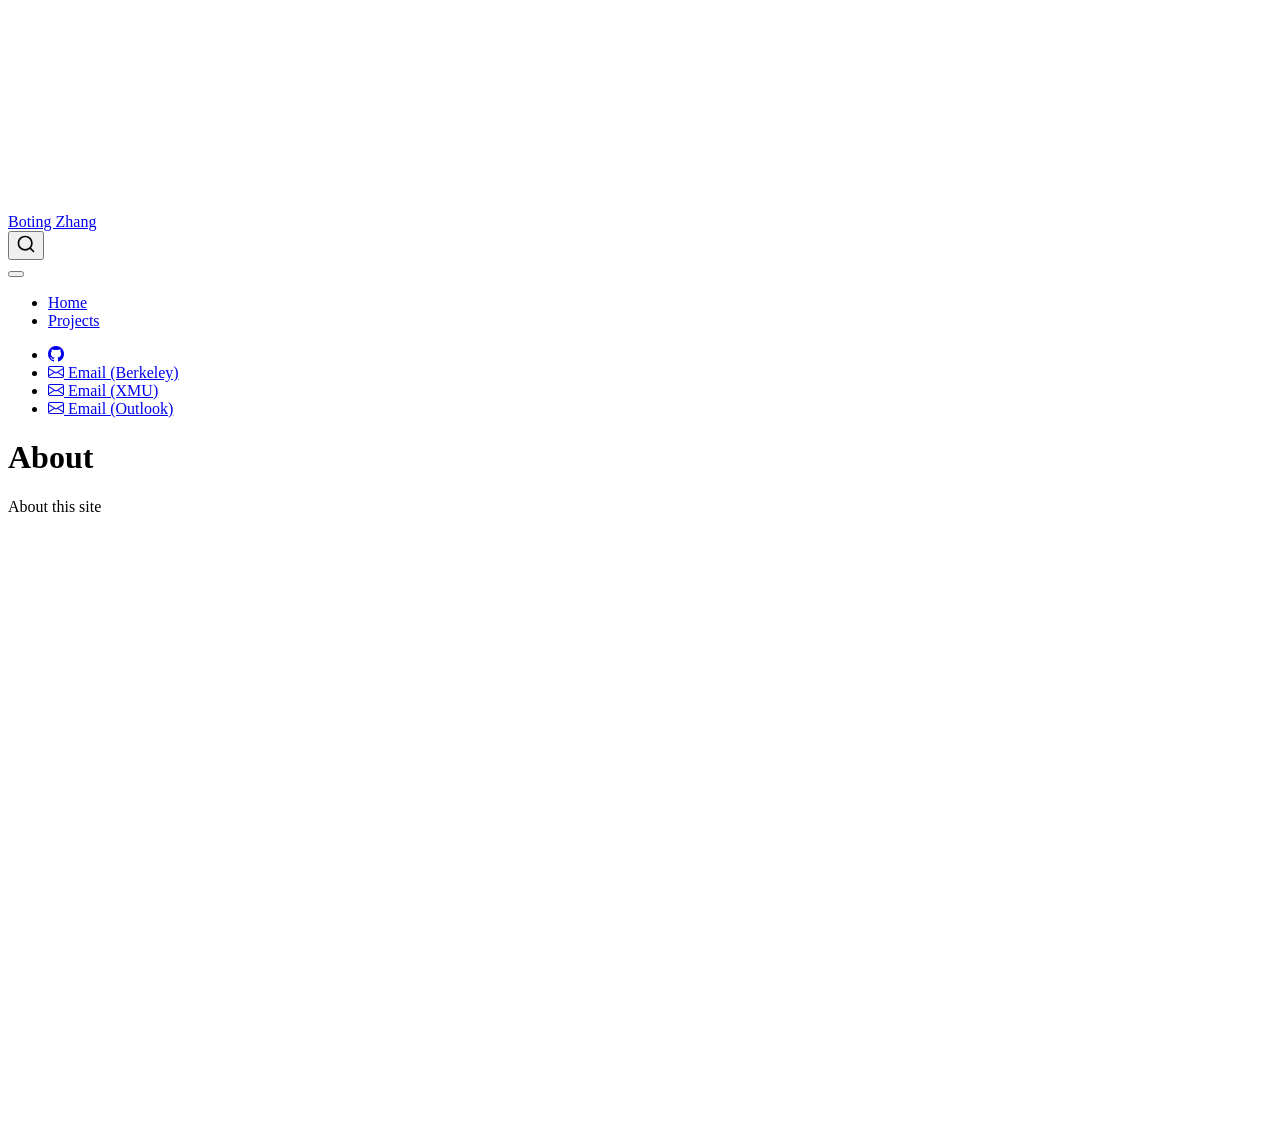
==== docs/about.html @ ac0d1922 "updates" ====
<!DOCTYPE html>
<html xmlns="http://www.w3.org/1999/xhtml" lang="en" xml:lang="en"><head>

<meta charset="utf-8">
<meta name="generator" content="quarto-1.9.38">

<meta name="viewport" content="width=device-width, initial-scale=1.0, user-scalable=yes">


<title>About – Boting Zhang</title>
<style>
/* Default styles provided by pandoc.
** See https://pandoc.org/MANUAL.html#variables-for-html for config info.
*/
code{white-space: pre-wrap;}
span.smallcaps{font-variant: small-caps;}
div.columns{display: flex; gap: min(4vw, 1.5em);}
div.column{flex: auto; overflow-x: auto;}
div.hanging-indent{margin-left: 1.5em; text-indent: -1.5em;}
ul.task-list{list-style: none;}
ul.task-list li input[type="checkbox"] {
  width: 0.8em;
  margin: 0 0.8em 0.2em -1em; /* quarto-specific, see https://github.com/quarto-dev/quarto-cli/issues/4556 */ 
  vertical-align: middle;
}
</style>


<script src="site_libs/quarto-nav/quarto-nav.js"></script>
<script src="site_libs/quarto-nav/headroom.min.js"></script>
<script src="site_libs/clipboard/clipboard.min.js"></script>
<script src="site_libs/quarto-search/autocomplete.umd.js"></script>
<script src="site_libs/quarto-search/fuse.min.js"></script>
<script src="site_libs/quarto-search/quarto-search.js"></script>
<meta name="quarto:offset" content="./">
<script src="site_libs/quarto-html/quarto.js" type="module"></script>
<script src="site_libs/quarto-html/tabsets/tabsets.js" type="module"></script>
<script src="site_libs/quarto-html/popper.min.js"></script>
<script src="site_libs/quarto-html/tippy.umd.min.js"></script>
<script src="site_libs/quarto-html/anchor.min.js"></script>
<link href="site_libs/quarto-html/tippy.css" rel="stylesheet">
<link href="site_libs/quarto-html/quarto-syntax-highlighting-15634bcf2e68342d4ad2dfa704d543f6.css" rel="stylesheet" id="quarto-text-highlighting-styles">
<script src="site_libs/bootstrap/bootstrap.min.js"></script>
<link href="site_libs/bootstrap/bootstrap-icons.css" rel="stylesheet">
<link href="site_libs/bootstrap/bootstrap-158031087360bce0ff56dc785ce39e06.min.css" rel="stylesheet" append-hash="true" id="quarto-bootstrap" data-mode="light">
<script id="quarto-search-options" type="application/json">{
  "location": "navbar",
  "copy-button": false,
  "collapse-after": 3,
  "panel-placement": "end",
  "type": "overlay",
  "limit": 50,
  "keyboard-shortcut": [
    "f",
    "/",
    "s"
  ],
  "show-item-context": false,
  "language": {
    "search-no-results-text": "No results",
    "search-matching-documents-text": "matching documents",
    "search-copy-link-title": "Copy link to search",
    "search-hide-matches-text": "Hide additional matches",
    "search-more-match-text": "more match in this document",
    "search-more-matches-text": "more matches in this document",
    "search-clear-button-title": "Clear",
    "search-text-placeholder": "",
    "search-detached-cancel-button-title": "Cancel",
    "search-submit-button-title": "Submit",
    "search-label": "Search"
  }
}</script>


<link rel="stylesheet" href="styles.css">
</head>

<body class="nav-fixed quarto-light">

<div id="quarto-search-results"></div>
  <header id="quarto-header" class="headroom fixed-top">
    <nav class="navbar navbar-expand-lg " data-bs-theme="dark">
      <div class="navbar-container container-fluid">
      <div class="navbar-brand-container mx-auto">
    <a class="navbar-brand" href="./index.html">
    <span class="navbar-title">Boting Zhang</span>
    </a>
  </div>
            <div id="quarto-search" class="" title="Search"></div>
          <button class="navbar-toggler" type="button" data-bs-toggle="collapse" data-bs-target="#navbarCollapse" aria-controls="navbarCollapse" role="menu" aria-expanded="false" aria-label="Toggle navigation" onclick="if (window.quartoToggleHeadroom) { window.quartoToggleHeadroom(); }">
  <span class="navbar-toggler-icon"></span>
</button>
          <div class="collapse navbar-collapse" id="navbarCollapse">
            <ul class="navbar-nav navbar-nav-scroll me-auto">
  <li class="nav-item">
    <a class="nav-link" href="./index.html"> 
<span class="menu-text">Home</span></a>
  </li>  
  <li class="nav-item">
    <a class="nav-link" href="./projects.qmd"> 
<span class="menu-text">Projects</span></a>
  </li>  
</ul>
            <ul class="navbar-nav navbar-nav-scroll ms-auto">
  <li class="nav-item compact">
    <a class="nav-link" href="https://github.com/chamberlainzhang0821"> <i class="bi bi-github" role="img">
</i> 
<span class="menu-text"></span></a>
  </li>  
  <li class="nav-item">
    <a class="nav-link" href="mailto:chambertin0821@berkeley.edu"> <i class="bi bi-envelope" role="img">
</i> 
<span class="menu-text">Email (Berkeley)</span></a>
  </li>  
  <li class="nav-item">
    <a class="nav-link" href="mailto:eng2409017@xmu.edu.my"> <i class="bi bi-envelope" role="img">
</i> 
<span class="menu-text">Email (XMU)</span></a>
  </li>  
  <li class="nav-item">
    <a class="nav-link" href="mailto:zhangboting0821@outlook.com"> <i class="bi bi-envelope" role="img">
</i> 
<span class="menu-text">Email (Outlook)</span></a>
  </li>  
</ul>
          </div> <!-- /navcollapse -->
            <div class="quarto-navbar-tools">
</div>
      </div> <!-- /container-fluid -->
    </nav>
</header>
<!-- content -->
<div id="quarto-content" class="quarto-container page-columns page-rows-contents page-layout-article page-navbar">
<!-- sidebar -->
<!-- margin-sidebar -->
    <div id="quarto-margin-sidebar" class="sidebar margin-sidebar zindex-bottom">
        
    </div>
<!-- main -->
<main class="content" id="quarto-document-content">

<header id="title-block-header" class="quarto-title-block default">
<div class="quarto-title">
<h1 class="title">About</h1>
</div>



<div class="quarto-title-meta">

    
  
    
  </div>
  


</header>


<p>About this site</p>



</main> <!-- /main -->
<script id="quarto-html-after-body" type="application/javascript">
  window.document.addEventListener("DOMContentLoaded", function (event) {
    const icon = "";
    const anchorJS = new window.AnchorJS();
    anchorJS.options = {
      placement: 'right',
      icon: icon
    };
    anchorJS.add('.anchored');
    const isCodeAnnotation = (el) => {
      for (const clz of el.classList) {
        if (clz.startsWith('code-annotation-')) {                     
          return true;
        }
      }
      return false;
    }
    const onCopySuccess = function(e) {
      // button target
      const button = e.trigger;
      // don't keep focus
      button.blur();
      // flash "checked"
      button.classList.add('code-copy-button-checked');
      var currentTitle = button.getAttribute("title");
      button.setAttribute("title", "Copied!");
      let tooltip;
      if (window.bootstrap) {
        button.setAttribute("data-bs-toggle", "tooltip");
        button.setAttribute("data-bs-placement", "left");
        button.setAttribute("data-bs-title", "Copied!");
        tooltip = new bootstrap.Tooltip(button, 
          { trigger: "manual", 
            customClass: "code-copy-button-tooltip",
            offset: [0, -8]});
        tooltip.show();    
      }
      setTimeout(function() {
        if (tooltip) {
          tooltip.hide();
          button.removeAttribute("data-bs-title");
          button.removeAttribute("data-bs-toggle");
          button.removeAttribute("data-bs-placement");
        }
        button.setAttribute("title", currentTitle);
        button.classList.remove('code-copy-button-checked');
      }, 1000);
      // clear code selection
      e.clearSelection();
    }
    const getTextToCopy = function(trigger) {
      const outerScaffold = trigger.parentElement.cloneNode(true);
      const codeEl = outerScaffold.querySelector('code');
      for (const childEl of codeEl.children) {
        if (isCodeAnnotation(childEl)) {
          childEl.remove();
        }
      }
      return codeEl.innerText;
    }
    const clipboard = new window.ClipboardJS('.code-copy-button:not([data-in-quarto-modal])', {
      text: getTextToCopy
    });
    clipboard.on('success', onCopySuccess);
    if (window.document.getElementById('quarto-embedded-source-code-modal')) {
      const clipboardModal = new window.ClipboardJS('.code-copy-button[data-in-quarto-modal]', {
        text: getTextToCopy,
        container: window.document.getElementById('quarto-embedded-source-code-modal')
      });
      clipboardModal.on('success', onCopySuccess);
    }
      var localhostRegex = new RegExp(/^(?:http|https):\/\/localhost\:?[0-9]*\//);
      var mailtoRegex = new RegExp(/^mailto:/);
        var filterRegex = new RegExp('/' + window.location.host + '/');
      var isInternal = (href) => {
          return filterRegex.test(href) || localhostRegex.test(href) || mailtoRegex.test(href);
      }
      // Inspect non-navigation links and adorn them if external
     var links = window.document.querySelectorAll('a[href]:not(.nav-link):not(.navbar-brand):not(.toc-action):not(.sidebar-link):not(.sidebar-item-toggle):not(.pagination-link):not(.no-external):not([aria-hidden]):not(.dropdown-item):not(.quarto-navigation-tool):not(.about-link)');
      for (var i=0; i<links.length; i++) {
        const link = links[i];
        if (!isInternal(link.href)) {
          // undo the damage that might have been done by quarto-nav.js in the case of
          // links that we want to consider external
          if (link.dataset.originalHref !== undefined) {
            link.href = link.dataset.originalHref;
          }
        }
      }
    function tippyHover(el, contentFn, onTriggerFn, onUntriggerFn) {
      const config = {
        allowHTML: true,
        maxWidth: 500,
        delay: 100,
        arrow: false,
        appendTo: function(el) {
            return el.parentElement;
        },
        interactive: true,
        interactiveBorder: 10,
        theme: 'quarto',
        placement: 'bottom-start',
      };
      if (contentFn) {
        config.content = contentFn;
      }
      if (onTriggerFn) {
        config.onTrigger = onTriggerFn;
      }
      if (onUntriggerFn) {
        config.onUntrigger = onUntriggerFn;
      }
      window.tippy(el, config); 
    }
    const noterefs = window.document.querySelectorAll('a[role="doc-noteref"]');
    for (var i=0; i<noterefs.length; i++) {
      const ref = noterefs[i];
      tippyHover(ref, function() {
        // use id or data attribute instead here
        let href = ref.getAttribute('data-footnote-href') || ref.getAttribute('href');
        try { href = new URL(href).hash; } catch {}
        const id = href.replace(/^#\/?/, "");
        const note = window.document.getElementById(id);
        if (note) {
          return note.innerHTML;
        } else {
          return "";
        }
      });
    }
    const xrefs = window.document.querySelectorAll('a.quarto-xref');
    const processXRef = (id, note) => {
      // Strip column container classes
      const stripColumnClz = (el) => {
        el.classList.remove("page-full", "page-columns");
        if (el.children) {
          for (const child of el.children) {
            stripColumnClz(child);
          }
        }
      }
      stripColumnClz(note)
      if (id === null || id.startsWith('sec-')) {
        // Special case sections, only their first couple elements
        const container = document.createElement("div");
        if (note.children && note.children.length > 2) {
          container.appendChild(note.children[0].cloneNode(true));
          for (let i = 1; i < note.children.length; i++) {
            const child = note.children[i];
            if (child.tagName === "P" && child.innerText === "") {
              continue;
            } else {
              container.appendChild(child.cloneNode(true));
              break;
            }
          }
          if (window.Quarto?.typesetMath) {
            window.Quarto.typesetMath(container);
          }
          return container.innerHTML
        } else {
          if (window.Quarto?.typesetMath) {
            window.Quarto.typesetMath(note);
          }
          return note.innerHTML;
        }
      } else {
        // Remove any anchor links if they are present
        const anchorLink = note.querySelector('a.anchorjs-link');
        if (anchorLink) {
          anchorLink.remove();
        }
        if (window.Quarto?.typesetMath) {
          window.Quarto.typesetMath(note);
        }
        if (note.classList.contains("callout")) {
          return note.outerHTML;
        } else {
          return note.innerHTML;
        }
      }
    }
    for (var i=0; i<xrefs.length; i++) {
      const xref = xrefs[i];
      tippyHover(xref, undefined, function(instance) {
        instance.disable();
        let url = xref.getAttribute('href');
        let hash = undefined; 
        if (url.startsWith('#')) {
          hash = url;
        } else {
          try { hash = new URL(url).hash; } catch {}
        }
        if (hash) {
          const id = hash.replace(/^#\/?/, "");
          const note = window.document.getElementById(id);
          if (note !== null) {
            try {
              const html = processXRef(id, note.cloneNode(true));
              instance.setContent(html);
            } finally {
              instance.enable();
              instance.show();
            }
          } else {
            // See if we can fetch this
            fetch(url.split('#')[0])
            .then(res => res.text())
            .then(html => {
              const parser = new DOMParser();
              const htmlDoc = parser.parseFromString(html, "text/html");
              const note = htmlDoc.getElementById(id);
              if (note !== null) {
                const html = processXRef(id, note);
                instance.setContent(html);
              } 
            }).finally(() => {
              instance.enable();
              instance.show();
            });
          }
        } else {
          // See if we can fetch a full url (with no hash to target)
          // This is a special case and we should probably do some content thinning / targeting
          fetch(url)
          .then(res => res.text())
          .then(html => {
            const parser = new DOMParser();
            const htmlDoc = parser.parseFromString(html, "text/html");
            const note = htmlDoc.querySelector('main.content');
            if (note !== null) {
              // This should only happen for chapter cross references
              // (since there is no id in the URL)
              // remove the first header
              if (note.children.length > 0 && note.children[0].tagName === "HEADER") {
                note.children[0].remove();
              }
              const html = processXRef(null, note);
              instance.setContent(html);
            } 
          }).finally(() => {
            instance.enable();
            instance.show();
          });
        }
      }, function(instance) {
      });
    }
        let selectedAnnoteEl;
        const selectorForAnnotation = ( cell, annotation) => {
          let cellAttr = 'data-code-cell="' + cell + '"';
          let lineAttr = 'data-code-annotation="' +  annotation + '"';
          const selector = 'span[' + cellAttr + '][' + lineAttr + ']';
          return selector;
        }
        const selectCodeLines = (annoteEl) => {
          const doc = window.document;
          const targetCell = annoteEl.getAttribute("data-target-cell");
          const targetAnnotation = annoteEl.getAttribute("data-target-annotation");
          const annoteSpan = window.document.querySelector(selectorForAnnotation(targetCell, targetAnnotation));
          const lines = annoteSpan.getAttribute("data-code-lines").split(",");
          const lineIds = lines.map((line) => {
            return targetCell + "-" + line;
          })
          let top = null;
          let height = null;
          let parent = null;
          if (lineIds.length > 0) {
              //compute the position of the single el (top and bottom and make a div)
              const el = window.document.getElementById(lineIds[0]);
              top = el.offsetTop;
              height = el.offsetHeight;
              parent = el.parentElement.parentElement;
            if (lineIds.length > 1) {
              const lastEl = window.document.getElementById(lineIds[lineIds.length - 1]);
              const bottom = lastEl.offsetTop + lastEl.offsetHeight;
              height = bottom - top;
            }
            if (top !== null && height !== null && parent !== null) {
              // cook up a div (if necessary) and position it 
              let div = window.document.getElementById("code-annotation-line-highlight");
              if (div === null) {
                div = window.document.createElement("div");
                div.setAttribute("id", "code-annotation-line-highlight");
                div.style.position = 'absolute';
                parent.appendChild(div);
              }
              div.style.top = top - 2 + "px";
              div.style.height = height + 4 + "px";
              div.style.left = 0;
              let gutterDiv = window.document.getElementById("code-annotation-line-highlight-gutter");
              if (gutterDiv === null) {
                gutterDiv = window.document.createElement("div");
                gutterDiv.setAttribute("id", "code-annotation-line-highlight-gutter");
                gutterDiv.style.position = 'absolute';
                const codeCell = window.document.getElementById(targetCell);
                const gutter = codeCell.querySelector('.code-annotation-gutter');
                gutter.appendChild(gutterDiv);
              }
              gutterDiv.style.top = top - 2 + "px";
              gutterDiv.style.height = height + 4 + "px";
            }
            selectedAnnoteEl = annoteEl;
          }
        };
        const unselectCodeLines = () => {
          const elementsIds = ["code-annotation-line-highlight", "code-annotation-line-highlight-gutter"];
          elementsIds.forEach((elId) => {
            const div = window.document.getElementById(elId);
            if (div) {
              div.remove();
            }
          });
          selectedAnnoteEl = undefined;
        };
          // Handle positioning of the toggle
      window.addEventListener(
        "resize",
        throttle(() => {
          elRect = undefined;
          if (selectedAnnoteEl) {
            selectCodeLines(selectedAnnoteEl);
          }
        }, 10)
      );
      function throttle(fn, ms) {
      let throttle = false;
      let timer;
        return (...args) => {
          if(!throttle) { // first call gets through
              fn.apply(this, args);
              throttle = true;
          } else { // all the others get throttled
              if(timer) clearTimeout(timer); // cancel #2
              timer = setTimeout(() => {
                fn.apply(this, args);
                timer = throttle = false;
              }, ms);
          }
        };
      }
        // Attach click handler to the DT
        const annoteDls = window.document.querySelectorAll('dt[data-target-cell]');
        for (const annoteDlNode of annoteDls) {
          annoteDlNode.addEventListener('click', (event) => {
            const clickedEl = event.target;
            if (clickedEl !== selectedAnnoteEl) {
              unselectCodeLines();
              const activeEl = window.document.querySelector('dt[data-target-cell].code-annotation-active');
              if (activeEl) {
                activeEl.classList.remove('code-annotation-active');
              }
              selectCodeLines(clickedEl);
              clickedEl.classList.add('code-annotation-active');
            } else {
              // Unselect the line
              unselectCodeLines();
              clickedEl.classList.remove('code-annotation-active');
            }
          });
        }
    const findCites = (el) => {
      const parentEl = el.parentElement;
      if (parentEl) {
        const cites = parentEl.dataset.cites;
        if (cites) {
          return {
            el,
            cites: cites.split(' ')
          };
        } else {
          return findCites(el.parentElement)
        }
      } else {
        return undefined;
      }
    };
    var bibliorefs = window.document.querySelectorAll('a[role="doc-biblioref"]');
    for (var i=0; i<bibliorefs.length; i++) {
      const ref = bibliorefs[i];
      const citeInfo = findCites(ref);
      if (citeInfo) {
        tippyHover(citeInfo.el, function() {
          var popup = window.document.createElement('div');
          citeInfo.cites.forEach(function(cite) {
            var citeDiv = window.document.createElement('div');
            citeDiv.classList.add('hanging-indent');
            citeDiv.classList.add('csl-entry');
            var biblioDiv = window.document.getElementById('ref-' + cite);
            if (biblioDiv) {
              citeDiv.innerHTML = biblioDiv.innerHTML;
            }
            popup.appendChild(citeDiv);
          });
          return popup.innerHTML;
        });
      }
    }
  });
  </script>
</div> <!-- /content -->




</body></html>
---- docs/site_libs/quarto-html/tippy.css ----
.tippy-box[data-animation=fade][data-state=hidden]{opacity:0}[data-tippy-root]{max-width:calc(100vw - 10px)}.tippy-box{position:relative;background-color:#333;color:#fff;border-radius:4px;font-size:14px;line-height:1.4;white-space:normal;outline:0;transition-property:transform,visibility,opacity}.tippy-box[data-placement^=top]>.tippy-arrow{bottom:0}.tippy-box[data-placement^=top]>.tippy-arrow:before{bottom:-7px;left:0;border-width:8px 8px 0;border-top-color:initial;transform-origin:center top}.tippy-box[data-placement^=bottom]>.tippy-arrow{top:0}.tippy-box[data-placement^=bottom]>.tippy-arrow:before{top:-7px;left:0;border-width:0 8px 8px;border-bottom-color:initial;transform-origin:center bottom}.tippy-box[data-placement^=left]>.tippy-arrow{right:0}.tippy-box[data-placement^=left]>.tippy-arrow:before{border-width:8px 0 8px 8px;border-left-color:initial;right:-7px;transform-origin:center left}.tippy-box[data-placement^=right]>.tippy-arrow{left:0}.tippy-box[data-placement^=right]>.tippy-arrow:before{left:-7px;border-width:8px 8px 8px 0;border-right-color:initial;transform-origin:center right}.tippy-box[data-inertia][data-state=visible]{transition-timing-function:cubic-bezier(.54,1.5,.38,1.11)}.tippy-arrow{width:16px;height:16px;color:#333}.tippy-arrow:before{content:"";position:absolute;border-color:transparent;border-style:solid}.tippy-content{position:relative;padding:5px 9px;z-index:1}
---- docs/site_libs/quarto-html/quarto-syntax-highlighting-15634bcf2e68342d4ad2dfa704d543f6.css ----
/* quarto syntax highlight colors */
:root {
  --quarto-hl-ot-color: #003B4F;
  --quarto-hl-at-color: #657422;
  --quarto-hl-ss-color: #20794D;
  --quarto-hl-an-color: #5E5E5E;
  --quarto-hl-fu-color: #4758AB;
  --quarto-hl-st-color: #20794D;
  --quarto-hl-cf-color: #003B4F;
  --quarto-hl-op-color: #5E5E5E;
  --quarto-hl-er-color: #AD0000;
  --quarto-hl-bn-color: #AD0000;
  --quarto-hl-al-color: #AD0000;
  --quarto-hl-va-color: #111111;
  --quarto-hl-bu-color: inherit;
  --quarto-hl-ex-color: inherit;
  --quarto-hl-pp-color: #AD0000;
  --quarto-hl-in-color: #5E5E5E;
  --quarto-hl-vs-color: #20794D;
  --quarto-hl-wa-color: #5E5E5E;
  --quarto-hl-do-color: #5E5E5E;
  --quarto-hl-im-color: #00769E;
  --quarto-hl-ch-color: #20794D;
  --quarto-hl-dt-color: #AD0000;
  --quarto-hl-fl-color: #AD0000;
  --quarto-hl-co-color: #5E5E5E;
  --quarto-hl-cv-color: #5E5E5E;
  --quarto-hl-cn-color: #8f5902;
  --quarto-hl-sc-color: #5E5E5E;
  --quarto-hl-dv-color: #AD0000;
  --quarto-hl-kw-color: #003B4F;
}

/* other quarto variables */
:root {
  --quarto-font-monospace: SFMono-Regular, Menlo, Monaco, Consolas, "Liberation Mono", "Courier New", monospace;
}

/* syntax highlight based on Pandoc's rules */
pre > code.sourceCode > span {
  color: #003B4F;
}

code.sourceCode > span {
  color: #003B4F;
}

div.sourceCode,
div.sourceCode pre.sourceCode {
  color: #003B4F;
}

/* Normal */
code span {
  color: #003B4F;
}

/* Alert */
code span.al {
  color: #AD0000;
  font-style: inherit;
}

/* Annotation */
code span.an {
  color: #5E5E5E;
  font-style: inherit;
}

/* Attribute */
code span.at {
  color: #657422;
  font-style: inherit;
}

/* BaseN */
code span.bn {
  color: #AD0000;
  font-style: inherit;
}

/* BuiltIn */
code span.bu {
  font-style: inherit;
}

/* ControlFlow */
code span.cf {
  color: #003B4F;
  font-weight: bold;
  font-style: inherit;
}

/* Char */
code span.ch {
  color: #20794D;
  font-style: inherit;
}

/* Constant */
code span.cn {
  color: #8f5902;
  font-style: inherit;
}

/* Comment */
code span.co {
  color: #5E5E5E;
  font-style: inherit;
}

/* CommentVar */
code span.cv {
  color: #5E5E5E;
  font-style: italic;
}

/* Documentation */
code span.do {
  color: #5E5E5E;
  font-style: italic;
}

/* DataType */
code span.dt {
  color: #AD0000;
  font-style: inherit;
}

/* DecVal */
code span.dv {
  color: #AD0000;
  font-style: inherit;
}

/* Error */
code span.er {
  color: #AD0000;
  font-style: inherit;
}

/* Extension */
code span.ex {
  font-style: inherit;
}

/* Float */
code span.fl {
  color: #AD0000;
  font-style: inherit;
}

/* Function */
code span.fu {
  color: #4758AB;
  font-style: inherit;
}

/* Import */
code span.im {
  color: #00769E;
  font-style: inherit;
}

/* Information */
code span.in {
  color: #5E5E5E;
  font-style: inherit;
}

/* Keyword */
code span.kw {
  color: #003B4F;
  font-weight: bold;
  font-style: inherit;
}

/* Operator */
code span.op {
  color: #5E5E5E;
  font-style: inherit;
}

/* Other */
code span.ot {
  color: #003B4F;
  font-style: inherit;
}

/* Preprocessor */
code span.pp {
  color: #AD0000;
  font-style: inherit;
}

/* SpecialChar */
code span.sc {
  color: #5E5E5E;
  font-style: inherit;
}

/* SpecialString */
code span.ss {
  color: #20794D;
  font-style: inherit;
}

/* String */
code span.st {
  color: #20794D;
  font-style: inherit;
}

/* Variable */
code span.va {
  color: #111111;
  font-style: inherit;
}

/* VerbatimString */
code span.vs {
  color: #20794D;
  font-style: inherit;
}

/* Warning */
code span.wa {
  color: #5E5E5E;
  font-style: italic;
}

.prevent-inlining {
  content: "</";
}

/*# sourceMappingURL=f23921c56f73e400b49028c9186a1aa0.css.map */
---- docs/styles.css ----
/* css styles */
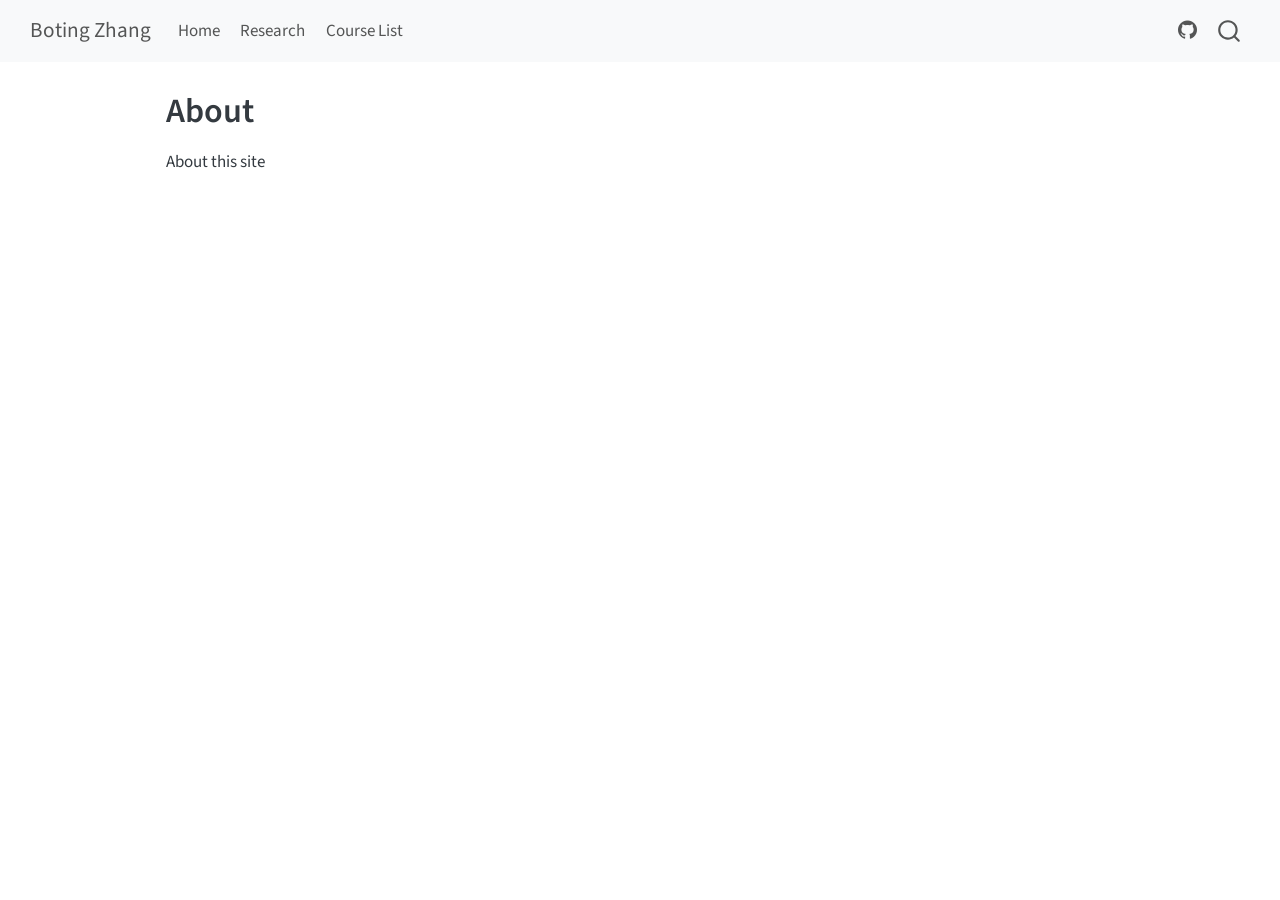
==== commit fe8dfa4c: "updates" ====
--- a/docs/about.html
+++ b/docs/about.html
@@ -42,7 +42,7 @@
 <link href="site_libs/quarto-html/quarto-syntax-highlighting-15634bcf2e68342d4ad2dfa704d543f6.css" rel="stylesheet" id="quarto-text-highlighting-styles">
 <script src="site_libs/bootstrap/bootstrap.min.js"></script>
 <link href="site_libs/bootstrap/bootstrap-icons.css" rel="stylesheet">
-<link href="site_libs/bootstrap/bootstrap-158031087360bce0ff56dc785ce39e06.min.css" rel="stylesheet" append-hash="true" id="quarto-bootstrap" data-mode="light">
+<link href="site_libs/bootstrap/bootstrap-a72c27f7c19f4da14a4714bc7bbcf0ac.min.css" rel="stylesheet" append-hash="true" id="quarto-bootstrap" data-mode="light">
 <script id="quarto-search-options" type="application/json">{
   "location": "navbar",
   "copy-button": false,
@@ -75,7 +75,7 @@
 <link rel="stylesheet" href="styles.css">
 </head>
 
-<body class="nav-fixed quarto-light">
+<body class="nav-fixed fullcontent quarto-light">
 
 <div id="quarto-search-results"></div>
   <header id="quarto-header" class="headroom fixed-top">
@@ -97,8 +97,12 @@
 <span class="menu-text">Home</span></a>
   </li>  
   <li class="nav-item">
-    <a class="nav-link" href="./projects.qmd"> 
-<span class="menu-text">Projects</span></a>
+    <a class="nav-link" href="./projects.html"> 
+<span class="menu-text">Research</span></a>
+  </li>  
+  <li class="nav-item">
+    <a class="nav-link" href="./list.html"> 
+<span class="menu-text">Course List</span></a>
   </li>  
 </ul>
             <ul class="navbar-nav navbar-nav-scroll ms-auto">
@@ -106,21 +110,6 @@
     <a class="nav-link" href="https://github.com/chamberlainzhang0821"> <i class="bi bi-github" role="img">
 </i> 
 <span class="menu-text"></span></a>
-  </li>  
-  <li class="nav-item">
-    <a class="nav-link" href="mailto:chambertin0821@berkeley.edu"> <i class="bi bi-envelope" role="img">
-</i> 
-<span class="menu-text">Email (Berkeley)</span></a>
-  </li>  
-  <li class="nav-item">
-    <a class="nav-link" href="mailto:eng2409017@xmu.edu.my"> <i class="bi bi-envelope" role="img">
-</i> 
-<span class="menu-text">Email (XMU)</span></a>
-  </li>  
-  <li class="nav-item">
-    <a class="nav-link" href="mailto:zhangboting0821@outlook.com"> <i class="bi bi-envelope" role="img">
-</i> 
-<span class="menu-text">Email (Outlook)</span></a>
   </li>  
 </ul>
           </div> <!-- /navcollapse -->
@@ -133,9 +122,7 @@
 <div id="quarto-content" class="quarto-container page-columns page-rows-contents page-layout-article page-navbar">
 <!-- sidebar -->
 <!-- margin-sidebar -->
-    <div id="quarto-margin-sidebar" class="sidebar margin-sidebar zindex-bottom">
-        
-    </div>
+    
 <!-- main -->
 <main class="content" id="quarto-document-content">
 
